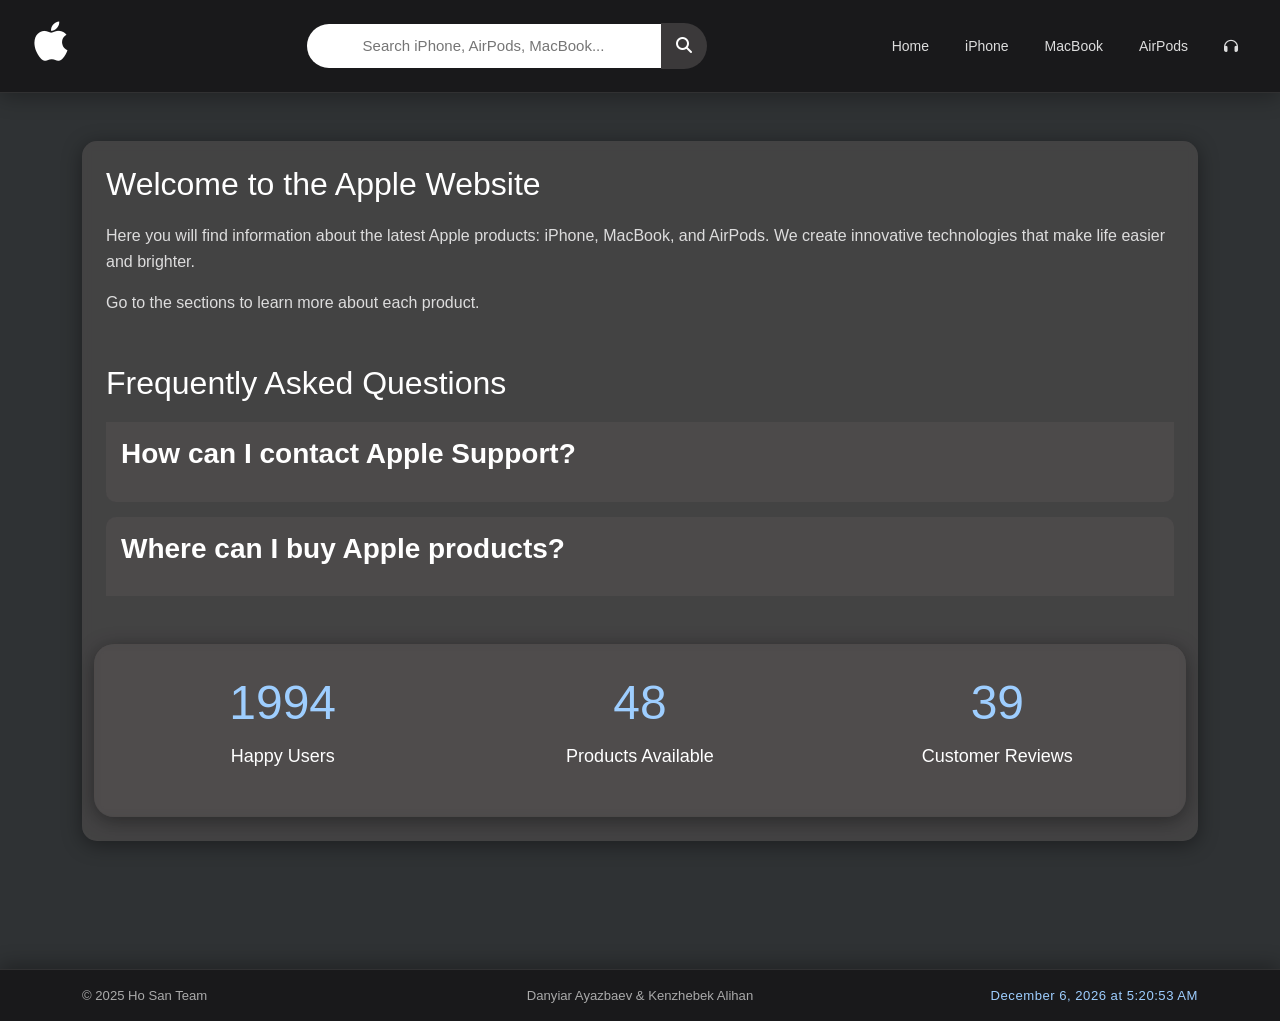
==== HTML/index.html @ cf84d216 "moved to folders" ====
<!DOCTYPE html>
<html lang="en">

<head>
    <meta charset="UTF-8">
    <meta name="viewport" content="width=device-width, initial-scale=1.0">
    <title>Apple</title>

    <link href="https://cdn.jsdelivr.net/npm/bootstrap@5.3.3/dist/css/bootstrap.min.css" rel="stylesheet">
    <link rel="stylesheet" href="https://cdnjs.cloudflare.com/ajax/libs/font-awesome/6.6.0/css/all.min.css">
    <link rel="stylesheet" href="../CSS/home.css">
</head>

<body>
    <!-- Header -->
    <header class="home-header">
        <div class="container-fluid py-3 px-4">
            <div class="row align-items-center gy-3 flex-md-nowrap flex-wrap">

                <!-- Logo + Search grouped for mobile -->
                <div
                    class="col-12 col-md-9 d-flex justify-content-center justify-content-md-start align-items-center gap-2 flex-wrap flex-md-nowrap">
                    <a href="../HTML/index.html" class="brand-name" title="Apple">
                        <i class="fa-brands fa-apple"></i>
                    </a>
                    <div class="search-container">
                        <input type="text" id="globalSearch" placeholder="Search iPhone, AirPods, MacBook...">
                        <ul id="suggestions"></ul>
                        <button id="searchBtn">
                            <i class="fa-solid fa-magnifying-glass"></i>
                        </button>
                        <audio id="searchSound" src="click.mp3" preload="auto"></audio>
                    </div>
                </div>

                <!-- Navigation -->
                <div class="col-12 col-md-3 d-flex justify-content-center justify-content-md-end flex-wrap">
                    <nav class="header-nav">
                        <a href="../HTML/index.html">Home</a>
                        <a href="../HTML/iphone.html">iPhone</a>
                        <a href="../HTML/macbook.html">MacBook</a>
                        <a href="../HTML/airpods.html">AirPods</a>
                        <a href="../HTML/support.html" target="_blank" title="Support">
                            <i class="fa-solid fa-headphones"></i>
                        </a>
                    </nav>
                </div>
            </div>
        </div>
    </header>


    <!-- Main -->
    <main class="container my-5">
        <div id="progressBar"></div>

        <div class="main-text-container p-4">
            <h1>Welcome to the Apple Website</h1>
            <p>Here you will find information about the latest Apple products: iPhone, MacBook, and AirPods. We create
                innovative technologies that make life easier and brighter.</p>
            <p>Go to the sections to learn more about each product.</p>

            <!-- FAQ -->
            <section id="faq" class="mt-5">
                <h1>Frequently Asked Questions</h1>

                <div class="accordion-item">
                    <h3 class="accordion-header">How can I contact Apple Support?</h3>
                    <p class="accordion-content">You can contact us through the support webpage using contact number or
                        email.</p>
                </div>

                <div class="accordion-item">
                    <h3 class="accordion-header">Where can I buy Apple products?</h3>
                    <p class="accordion-content">Visit the official Apple Store or authorized retailers.</p>
                </div>
            </section>

            <!-- Stats -->
            <section class="stats-section mt-5 row text-center">
                <div class="stat col-12 col-md-4">
                    <h2 class="count" data-target="5000">0</h2>
                    <p>Happy Users</p>
                </div>
                <div class="stat col-12 col-md-4">
                    <h2 class="count" data-target="120">0</h2>
                    <p>Products Available</p>
                </div>
                <div class="stat col-12 col-md-4">
                    <h2 class="count" data-target="98">0</h2>
                    <p>Customer Reviews</p>
                </div>
            </section>
        </div>
    </main>


    <footer class="home-footer">
        <div class="container text-center text-md-start">
            <div class="row align-items-center gy-3">

                <div class="col-12 col-md-4 text-center text-md-start">
                    <p class="small mb-0">© 2025 Ho San Team</p>
                </div>

                <div class="col-12 col-md-4 text-center">
                    <p class="mb-0 small">Danyiar Ayazbaev & Kenzhebek Alihan</p>
                </div>

                <div class="col-12 col-md-4 text-center text-md-end">
                    <p id="dateTime" class="small mb-0"></p>
                </div>

            </div>
        </div>
    </footer>



    <!-- Scripts -->
    <script src="https://ajax.googleapis.com/ajax/libs/jquery/3.7.1/jquery.min.js"></script>
    <script src="https://cdn.jsdelivr.net/npm/bootstrap@5.3.3/dist/js/bootstrap.bundle.min.js"></script>
    <script src="../JS/home-page.js"></script>
</body>

</html>
---- CSS/home.css ----
/* Reset */
* {
  margin: 0;
  padding: 0;
  box-sizing: border-box;
}

/* Body */
body {
  font-family: Arial, sans-serif;
  line-height: 1.6;
  color: #fff;
  background-color: #2F3234;
  background-image: url('https://bluescreen.kz/content/images/2024/06/overview__bcphzsdb4fpu_og.png');
  background-size: cover;
  background-repeat: no-repeat;
  background-position: bottom center;
  background-attachment: fixed;
}

/* Header */
.home-header {
  background-color: rgba(25, 25, 27, 0.95);
  border-bottom: 1px solid rgba(255, 255, 255, 0.1);
  box-shadow: 0 4px 20px rgba(0, 0, 0, 0.3);
  position: sticky;
  top: 0;
  width: 100%;
  z-index: 1000;
  backdrop-filter: blur(8px);
  transition: background 0.3s ease;
}

.home-header:hover {
  background-color: rgba(35, 35, 37, 0.95);
}

/* Brand */
.brand-name i {
  font-size: 45px;
  color: #ffffff;
  transition: color 0.3s ease;
}

.brand-name:hover i {
  color: #9eceff;
}


/* Navigation */
.header-nav {
  display: flex;
  flex-wrap: nowrap;
  justify-content: flex-end;
  align-items: center;
  gap: 20px;
}

.header-nav a {
  text-decoration: none;
  color: #ddd;
  font-size: 16px;
  white-space: nowrap;
  transition: color 0.3s ease;
}

.header-nav a:hover {
  color: #9eceff;
}

/* Search Bar */
.search-container {
  position: relative;
  display: flex;
  align-items: center;
  width: 100%;
  max-width: 400px;
}

#globalSearch {
  width: 100%;
  padding: 10px 15px;
  border-radius: 25px 0 0 25px;
  border: none;
  outline: none;
  font-size: 15px;
  background: #fff;
  color: #333;
  text-align: center;
}

#searchBtn {
  padding: 10px 15px;
  border-radius: 0 25px 25px 0;
  border: none;
  background-color: rgba(83, 79, 79, 0.6);
  color: white;
  font-size: 16px;
  cursor: pointer;
  transition: background 0.3s ease;
}

#searchBtn:hover {
  background-color: rgba(95, 92, 92, 0.6);
}

/* Suggestions Dropdown */
#suggestions {
  position: absolute;
  top: 45px;
  left: 50%;
  transform: translateX(-50%);
  background: #1c1c1e;
  list-style: none;
  border-radius: 10px;
  width: 100%;
  text-align: left;
  padding: 0;
  margin: 0;
  box-shadow: 0 4px 10px rgba(0, 0, 0, 0.4);
  display: none;
  z-index: 1000;
}

#suggestions li {
  padding: 10px 15px;
  cursor: pointer;
  color: #fff;
  transition: background 0.3s ease;
}

#suggestions li:hover {
  background: #0071e3;
}

/* Compact Header */
.home-header {
  padding: 2px 10px;
}

.brand-name {
  font-size: 20px;
  margin-bottom: 5px;
}

.search-container {
  max-width: 400px;
  margin: 5px auto;
}

.header-nav a {
  font-size: 14px;
  margin: 3px 8px;
}

/* Responsive adjustments */
@media (max-width: 992px) {
  .brand-name {
    display: block;
    text-align: center;
    margin-bottom: 3px;
  }

  .header-nav {
    justify-content: center;
    flex-wrap: wrap;
  }
}

@media (max-width: 768px) {
  .home-header {
    text-align: center;
    padding: 0.5px;
  }

  /* Group Apple icon + search bar in one row */
  .home-header .col-12.col-md-3,
  .home-header .col-12.col-md-6 {
    width: 100%;
  }

  .home-header .col-12.col-md-3.text-center.text-md-start,
  .home-header .col-12.col-md-6.d-flex.justify-content-center {
    display: flex;
    justify-content: center;
    align-items: center;
    gap: 30px;
    flex-wrap: nowrap;
    margin-bottom: 1px;
  }

  /* Make Apple logo look good */
  .brand-name i {
    font-size: 38 px;
    color: #fff;
    margin-right: 10px;
    transition: color 0.3s ease;
  }

  .brand-name:hover i {
    color: #9eceff;
  }

  /* Search bar next to logo */
  .search-container {
    flex: 1;
    max-width: 80%;
    margin: 0;
    display: flex;
    align-items: center;
  }

  #globalSearch {
    padding: 8px 12px;
    font-size: 14px;
  }

  #searchBtn {
    padding: 8px 12px;
    font-size: 14px;
  }

  /* Navigation links stay below */
  .header-nav {
    display: flex;
    flex-wrap: wrap;
    justify-content: center;
    margin-top: 1px;
  }

  .header-nav a {
    margin: 3px 6px;
    font-size: 13px;
  }

  .header-nav a i {
    font-size: 18px;
    color: #ddd;
    transition: color 0.3s ease;
  }

  .header-nav a:hover i {
    color: #9eceff;
  }
}


/* Main */
.main-text-container {
  background: rgba(83, 79, 79, 0.6);
  border-radius: 15px;
  padding: 30px;
  box-shadow: 0 4px 20px rgba(0, 0, 0, 0.4);
  backdrop-filter: blur(5px);
}

main h1 {
  font-size: 2rem;
  margin-bottom: 20px;
}

main p {
  font-size: 1rem;
  color: #ddd;
}

/* Accordion */
.accordion-item {
  margin-top: 15px;
  background: rgba(83, 79, 79, 0.6);
  border-radius: 10px;
  padding: 15px;
  cursor: pointer;
}

.accordion-header {
  font-weight: bold;
}

.accordion-content {
  max-height: 0;
  overflow: hidden;
  transition: 0.3s ease;
}

.accordion-content.active {
  max-height: 200px;
}

/* Stats */
.stats-section {
  background: rgba(83, 79, 79, 0.6);
  border-radius: 20px;
  box-shadow: 0 4px 20px rgba(0, 0, 0, 0.4);
  backdrop-filter: blur(5px);
  padding: 30px 10px;
}

.stat h2 {
  font-size: 48px;
  color: #9eceff;
  margin-bottom: 10px;
}

.stat p {
  color: #ffffff;
  font-size: 18px;
}

/* Scroll Progress */
#progressBar {
  position: fixed;
  top: 0;
  left: 0;
  height: 6px;
  background: linear-gradient(90deg, #0071e3, #00c3ff);
  width: 0%;
  z-index: 1000;
}

/* Footer */
.home-footer {
  background-color: rgba(25, 25, 27, 0.95);
  border-top: 1px solid rgba(255, 255, 255, 0.1);
  padding: 15px 0;
  color: #d1d1d1;
  font-size: 15px;
  backdrop-filter: blur(8px);
  width: 100%;
  margin-top: 80px;
  box-shadow: 0 -4px 20px rgba(0, 0, 0, 0.3);
  transition: background 0.3s ease;
  position: absolute;
}

.home-footer:hover {
  background-color: rgba(35, 35, 37, 0.95);
}

.home-footer p {
  margin: 0;
  color: #aaa;
  transition: color 0.3s ease;
}

.home-footer p:hover {
  color: #fff;
}

#dateTime {
  color: #9eceff;
  font-weight: 500;
  letter-spacing: 0.5px;
}

/* Footer Responsive */
@media (max-width: 768px) {
  .home-footer {
    text-align: center;
    padding: 5px 10px;
  }
}
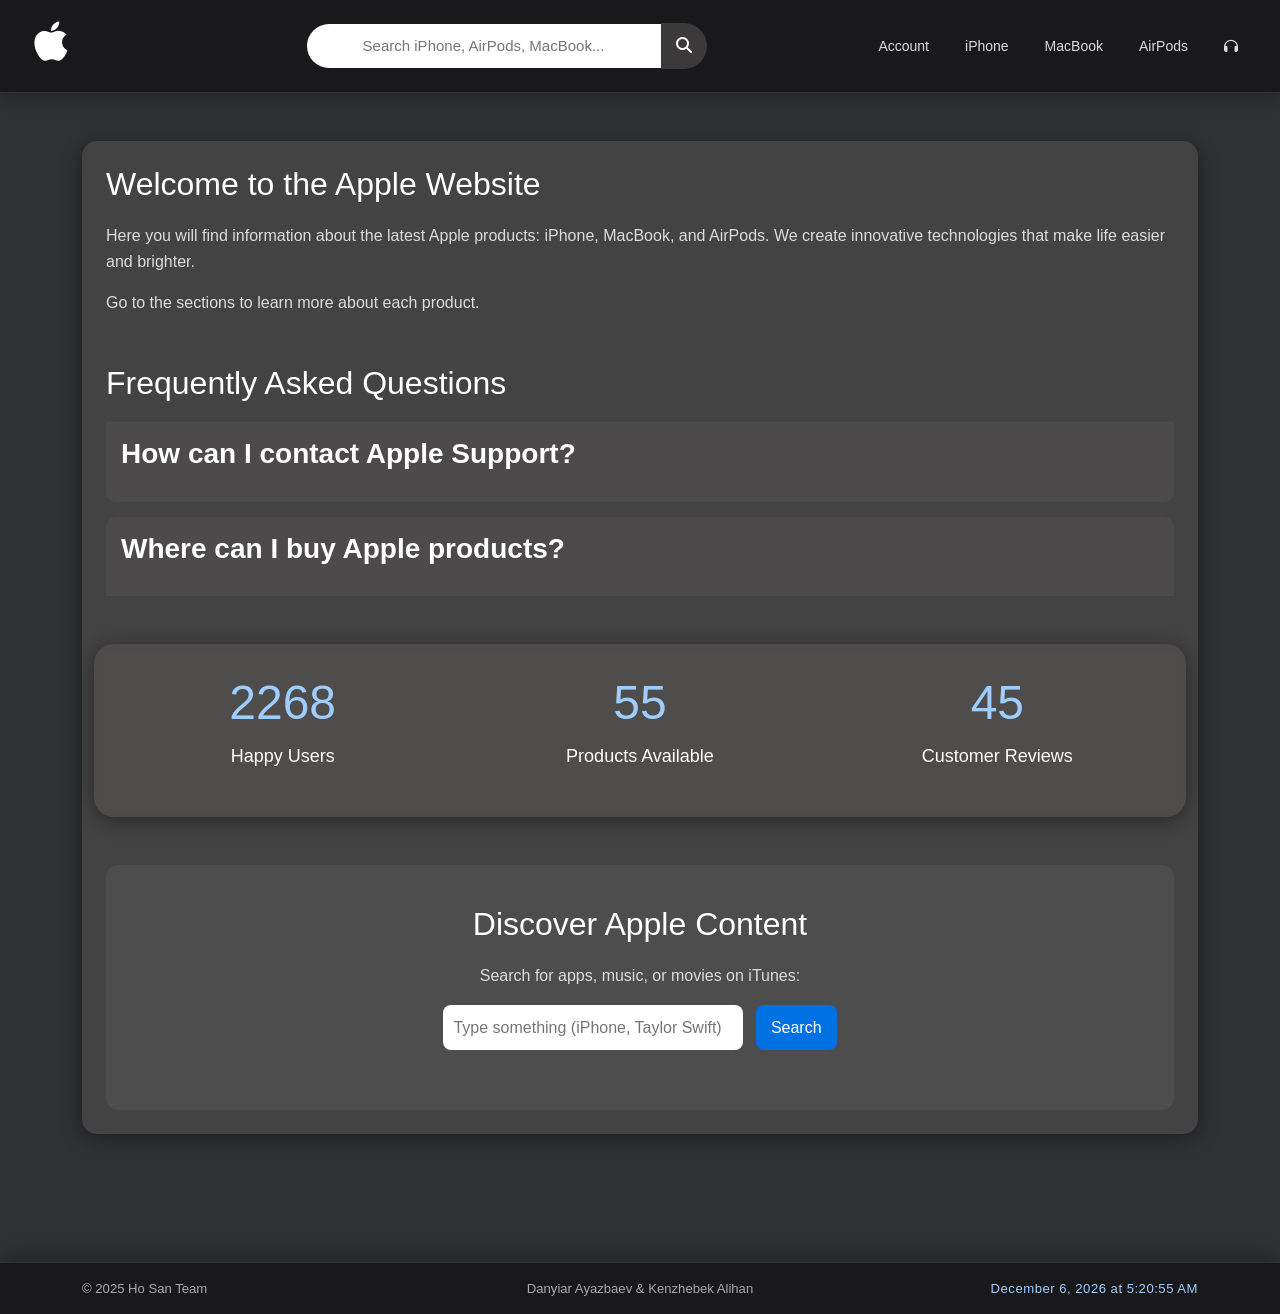
==== commit e5fad7f8: "API and account features" ====
--- a/HTML/index.html
+++ b/HTML/index.html
@@ -36,7 +36,7 @@
                 <!-- Navigation -->
                 <div class="col-12 col-md-3 d-flex justify-content-center justify-content-md-end flex-wrap">
                     <nav class="header-nav">
-                        <a href="../HTML/index.html">Home</a>
+                        <a href="../HTML/login.html">Account</a>
                         <a href="../HTML/iphone.html">iPhone</a>
                         <a href="../HTML/macbook.html">MacBook</a>
                         <a href="../HTML/airpods.html">AirPods</a>
@@ -91,6 +91,18 @@
                     <p>Customer Reviews</p>
                 </div>
             </section>
+
+            <!-- Apple iTunes API Section -->
+            <section id="itunes-section" class="mt-5 text-center">
+                <h1>Discover Apple Content</h1>
+                <p>Search for apps, music, or movies on iTunes:</p>
+                <div class="search-box mb-3">
+                    <input type="text" id="itunesQuery" placeholder="Type something (iPhone, Taylor Swift)">
+                    <button id="itunesSearchBtn">Search</button>
+                </div>
+                <div id="itunesResults" class="row justify-content-center"></div>
+            </section>
+
         </div>
     </main>
 
@@ -121,6 +133,8 @@
     <script src="https://ajax.googleapis.com/ajax/libs/jquery/3.7.1/jquery.min.js"></script>
     <script src="https://cdn.jsdelivr.net/npm/bootstrap@5.3.3/dist/js/bootstrap.bundle.min.js"></script>
     <script src="../JS/home-page.js"></script>
+    <script src="../JS/account-nav.js"></script>
+
 </body>
 
 </html>
--- a/CSS/home.css
+++ b/CSS/home.css
@@ -362,3 +362,67 @@
 }
 
 
+#itunes-section {
+  background: rgba(255, 255, 255, 0.05);
+  border-radius: 12px;
+  padding: 40px;
+  color: white;
+}
+
+#itunesQuery {
+  padding: 10px;
+  width: 300px;
+  border-radius: 8px;
+  border: none;
+  margin-right: 8px;
+}
+
+#itunesSearchBtn {
+  background-color: #0071e3;
+  border: none;
+  color: white;
+  padding: 10px 15px;
+  border-radius: 8px;
+  cursor: pointer;
+}
+
+#itunesResults {
+  margin-top: 20px;
+  display: flex;
+  flex-wrap: wrap;
+  gap: 15px;
+}
+
+.result-card {
+  background: rgba(255, 255, 255, 0.08);
+  border-radius: 10px;
+  width: 180px;
+  padding: 10px;
+  text-align: center;
+}
+
+.result-card img {
+  width: 100%;
+  border-radius: 8px;
+  margin-bottom: 8px;
+}
+
+
+.view-btn {
+  display: inline-block;
+  margin-top: 5px;
+  padding: 8px 14px;
+  border-radius: 8px;
+  background-color: #0071e3;
+  color: white;
+  font-size: 14px;
+  font-weight: 500;
+  text-decoration: none;
+  transition: all 0.3s ease;
+}
+
+.view-btn:hover {
+  background-color: #005bb5;
+  transform: translateY(-2px);
+  box-shadow: 0 4px 10px rgba(0, 113, 227, 0.4);
+}
